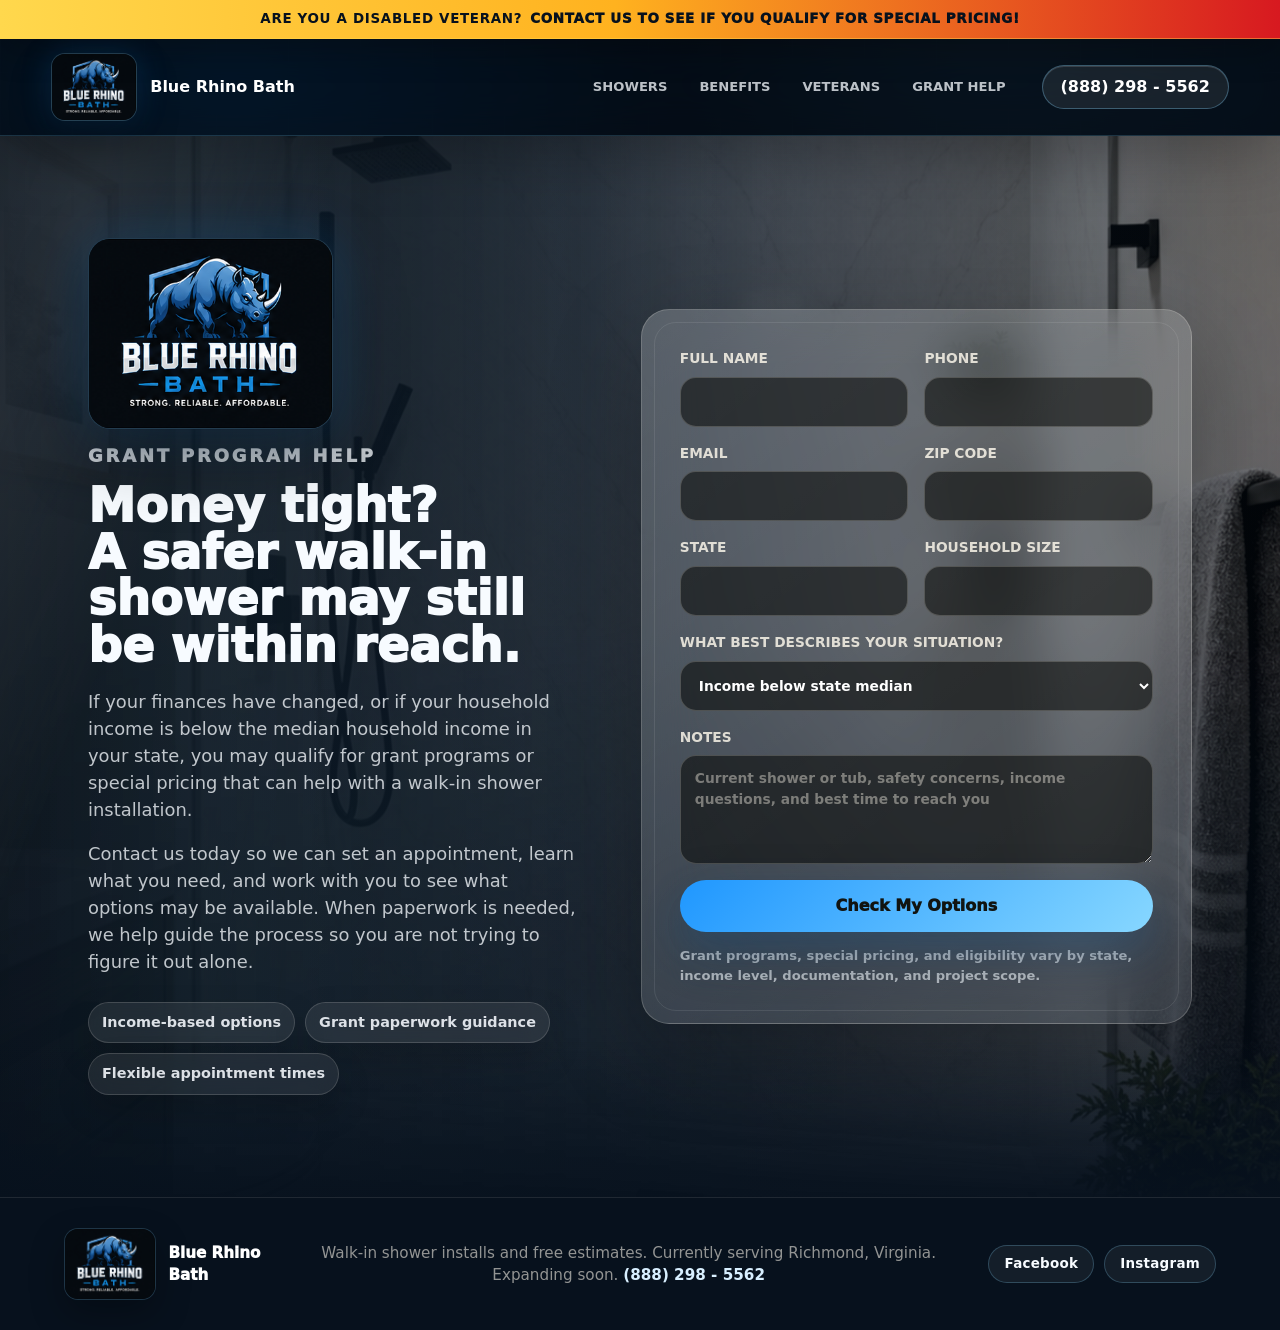
==== assistance.html @ 33ea75f1 "Update lead form email" ====
<!doctype html>
<html lang="en">
  <head>
    <meta charset="utf-8">
    <meta name="viewport" content="width=device-width, initial-scale=1">
    <title>Richmond VA Walk-In Shower Grant Assistance | Blue Rhino Bath</title>
    <meta
      name="description"
      content="Blue Rhino Bath helps Richmond, Virginia homeowners explore grant programs and special pricing for walk-in shower installation when money is tight."
    >
    <link rel="canonical" href="https://bluerhinobath.com/assistance.html">
    <meta property="og:site_name" content="Blue Rhino Bath">
    <meta property="og:type" content="website">
    <meta property="og:url" content="https://bluerhinobath.com/assistance.html">
    <meta property="og:title" content="Richmond VA Walk-In Shower Grant Assistance | Blue Rhino Bath">
    <meta property="og:description" content="Richmond homeowners can explore grant programs and special pricing for walk-in shower installation.">
    <meta property="og:image" content="https://bluerhinobath.com/assets/social-share.png">
    <meta property="og:image:width" content="1200">
    <meta property="og:image:height" content="630">
    <meta name="twitter:card" content="summary_large_image">
    <meta name="twitter:title" content="Richmond VA Walk-In Shower Grant Assistance | Blue Rhino Bath">
    <meta name="twitter:description" content="Richmond homeowners can explore grant programs and special pricing for walk-in shower installation.">
    <meta name="twitter:image" content="https://bluerhinobath.com/assets/social-share.png">
    <link rel="image_src" href="https://bluerhinobath.com/assets/social-share.png">
    <link rel="icon" href="assets/blue-rhino-icon-transparent.png" type="image/png">
    <link rel="stylesheet" href="styles.css?v=20260709-2">
  </head>
  <body>
    <div class="top-ticker" aria-label="Veteran special pricing notice">
      <a href="veterans.html">
        <strong>Are you a disabled veteran?</strong> <span>Contact us to see if you qualify for special pricing!</span>
      </a>
    </div>

    <header class="site-header">
      <a class="brand" href="index.html" aria-label="Blue Rhino Bath home">
        <img class="brand-logo" src="assets/blue-rhino-logo-dark.png" alt="">
        <span>Blue Rhino Bath</span>
      </a>
      <nav class="main-nav" aria-label="Primary navigation">
        <a href="index.html#work">Showers</a>
        <a href="index.html#benefits">Benefits</a>
        <a href="veterans.html">Veterans</a>
        <a href="assistance.html">Grant Help</a>
      </nav>
      <a class="header-phone" href="tel:+18882985562">(888) 298 - 5562</a>
    </header>

    <main id="top">
      <section class="landing-hero">
        <img
          class="hero-image"
          src="assets/gallery-low-threshold.png"
          alt="Walk-in shower with low threshold and grab bar"
        >
        <div class="hero-overlay"></div>
        <div class="hero-sheen" aria-hidden="true"></div>

        <div class="landing-copy reveal">
          <img class="hero-logo" src="assets/blue-rhino-logo-dark.png" alt="Blue Rhino Bath">
          <p class="eyebrow">Grant program help</p>
          <h1>Money tight? A safer walk-in shower may still be within reach.</h1>
          <p>
            If your finances have changed, or if your household income is below the median household income in your state, you may qualify for grant programs or special pricing that can help with a walk-in shower installation.
          </p>
          <p>
            Contact us today so we can set an appointment, learn what you need, and work with you to see what options may be available. When paperwork is needed, we help guide the process so you are not trying to figure it out alone.
          </p>
          <ul class="check-list">
            <li>Income-based options</li>
            <li>Grant paperwork guidance</li>
            <li>Flexible appointment times</li>
          </ul>
        </div>

        <form class="estimate-form landing-form reveal" action="https://formsubmit.co/robert@bluerhinobath.com" method="POST">
          <input type="hidden" name="_subject" value="Blue Rhino Bath income-based assistance lead">
          <input type="hidden" name="_template" value="table">
          <input type="hidden" name="_captcha" value="false">
          <input type="hidden" name="_next" value="https://bluerhinobath.com/thanks.html">
          <input type="text" name="_honey" tabindex="-1" autocomplete="off" class="honeypot">
          <input type="hidden" name="Lead source" value="Income assistance landing page">

          <label>
            Full name
            <input name="name" autocomplete="name" required>
          </label>
          <label>
            Phone
            <input name="phone" type="tel" autocomplete="tel" required>
          </label>
          <label>
            Email
            <input name="email" type="email" autocomplete="email" required>
          </label>
          <label>
            ZIP code
            <input name="zip" inputmode="numeric" autocomplete="postal-code" required>
          </label>
          <label>
            State
            <input name="state" autocomplete="address-level1">
          </label>
          <label>
            Household size
            <input name="Household size" inputmode="numeric">
          </label>
          <label class="full">
            What best describes your situation?
            <select name="Financial situation">
              <option>Income below state median</option>
              <option>Finances recently changed</option>
              <option>Fixed income</option>
              <option>Not sure what I qualify for</option>
            </select>
          </label>
          <label class="full">
            Notes
            <textarea name="notes" rows="4" placeholder="Current shower or tub, safety concerns, income questions, and best time to reach you"></textarea>
          </label>
          <button class="button primary full" type="submit">Check My Options</button>
          <p class="form-note full">Grant programs, special pricing, and eligibility vary by state, income level, documentation, and project scope.</p>
        </form>
      </section>
    </main>

    <footer class="site-footer">
      <span class="footer-brand">
        <img class="footer-logo" src="assets/blue-rhino-logo-dark.png" alt="">
        Blue Rhino Bath
      </span>
      <span class="footer-details">Walk-in shower installs and free estimates. Currently serving Richmond, Virginia. Expanding soon. <a href="tel:+18882985562">(888) 298 - 5562</a></span>
      <span class="footer-social">
        <a href="https://www.facebook.com/bluerhinobath" target="_blank" rel="noopener">Facebook</a>
        <a href="https://www.instagram.com/bluerhinobath/" target="_blank" rel="noopener">Instagram</a>
      </span>
    </footer>

    <script src="script.js"></script>
  </body>
</html>
---- styles.css ----
:root {
  --ink: #0a1a2b;
  --ink-dark: #07111d;
  --muted: #587086;
  --muted-dark: #587086;
  --paper: #f7fbff;
  --obsidian: #07111d;
  --graphite: #10233a;
  --glass: rgba(255, 255, 255, 0.08);
  --glass-strong: rgba(255, 255, 255, 0.14);
  --line: rgba(255, 255, 255, 0.16);
  --line-dark: rgba(18, 19, 17, 0.12);
  --chrome: #d8d1bf;
  --steel: #9fb4c5;
  --acid: #1f97ff;
  --aqua: #87d7ff;
  --shadow: 0 28px 90px rgba(0, 0, 0, 0.28);
  --shadow-hover: 0 36px 110px rgba(0, 0, 0, 0.42);
  --ease: cubic-bezier(0.22, 1, 0.36, 1);
}

* {
  box-sizing: border-box;
}

html {
  scroll-behavior: smooth;
}

body {
  margin: 0;
  background:
    radial-gradient(circle at 18% 6%, rgba(31, 151, 255, 0.26), transparent 29rem),
    radial-gradient(circle at 78% 0%, rgba(135, 215, 255, 0.14), transparent 23rem),
    linear-gradient(135deg, #050b13 0%, #07111d 44%, #10233a 100%);
  color: #f7fbff;
  font-family: Inter, ui-sans-serif, system-ui, -apple-system, BlinkMacSystemFont, "Segoe UI", sans-serif;
  line-height: 1.5;
}

body::before {
  position: fixed;
  inset: 0;
  z-index: -1;
  background-image:
    linear-gradient(rgba(135, 215, 255, 0.055) 1px, transparent 1px),
    linear-gradient(90deg, rgba(135, 215, 255, 0.055) 1px, transparent 1px);
  background-size: 72px 72px;
  content: "";
  mask-image: linear-gradient(180deg, rgba(0, 0, 0, 0.85), transparent 82%);
  pointer-events: none;
}

img {
  display: block;
  max-width: 100%;
}

a {
  color: inherit;
  text-decoration: none;
}

.top-ticker {
  position: relative;
  z-index: 30;
  overflow: hidden;
  border-bottom: 1px solid rgba(255, 216, 77, 0.42);
  background:
    linear-gradient(90deg, #ffd84d 0%, #ffb21f 48%, #d71920 100%);
  color: #07111d;
  font-size: 0.84rem;
  font-weight: 950;
  letter-spacing: 0.05em;
  text-transform: uppercase;
  box-shadow: 0 10px 34px rgba(0, 0, 0, 0.24);
}

.top-ticker a {
  display: flex;
  min-height: 38px;
  align-items: center;
  justify-content: center;
  gap: 8px;
  padding-inline: 24px;
  text-align: center;
}

.top-ticker strong,
.top-ticker span {
  white-space: normal;
}

.top-ticker a > span:not(:first-of-type) {
  display: none;
}

.site-header {
  position: sticky;
  top: 0;
  z-index: 20;
  display: grid;
  grid-template-columns: 1fr auto auto;
  align-items: center;
  gap: 24px;
  min-height: 76px;
  padding: 14px clamp(18px, 4vw, 58px);
  border-bottom: 1px solid rgba(135, 215, 255, 0.18);
  background: rgba(5, 11, 19, 0.74);
  box-shadow: 0 18px 60px rgba(0, 0, 0, 0.26);
  backdrop-filter: blur(22px) saturate(1.35);
  animation: slide-down 780ms var(--ease) both;
}

.brand,
.main-nav,
.header-phone,
.hero-actions,
.proof-band,
.check-list,
.site-footer {
  display: flex;
  align-items: center;
}

.brand {
  gap: 13px;
  color: #fff;
  font-weight: 900;
  letter-spacing: 0;
  transition: transform 260ms var(--ease), color 260ms var(--ease);
}

.brand:hover {
  color: var(--acid);
  transform: translateY(-2px);
}

.brand-logo {
  width: 86px;
  height: 68px;
  object-fit: contain;
  padding: 0;
  border: 1px solid rgba(135, 215, 255, 0.24);
  border-radius: 14px;
  background: #07111d;
  box-shadow: 0 18px 42px rgba(0, 0, 0, 0.3), 0 0 32px rgba(31, 151, 255, 0.18);
  transition: transform 320ms var(--ease), border-color 320ms var(--ease), box-shadow 320ms var(--ease);
}

.brand:hover .brand-logo {
  border-color: rgba(31, 151, 255, 0.74);
  box-shadow: 0 0 38px rgba(31, 151, 255, 0.28), 0 18px 42px rgba(0, 0, 0, 0.3);
  transform: translateY(-1px) scale(1.04);
}

.main-nav {
  gap: 8px;
  color: rgba(247, 251, 255, 0.76);
  font-size: 0.82rem;
  font-weight: 850;
  text-transform: uppercase;
}

.main-nav a {
  position: relative;
  padding: 10px 12px;
  border-radius: 999px;
  transition: color 240ms var(--ease), background 240ms var(--ease);
}

.main-nav a::after {
  position: absolute;
  right: 12px;
  bottom: 6px;
  left: 12px;
  height: 1px;
  background: linear-gradient(90deg, var(--acid), var(--aqua));
  content: "";
  transform: scaleX(0);
  transform-origin: right;
  transition: transform 280ms var(--ease);
}

.main-nav a:hover {
  background: rgba(31, 151, 255, 0.14);
  color: #fff;
}

.main-nav a:hover::after {
  transform: scaleX(1);
  transform-origin: left;
}

.header-phone {
  min-height: 44px;
  justify-content: center;
  padding: 0 18px;
  border: 1px solid rgba(135, 215, 255, 0.32);
  border-radius: 999px;
  background: rgba(255, 255, 255, 0.08);
  color: #fff;
  font-weight: 900;
  box-shadow: inset 0 1px 0 rgba(255, 255, 255, 0.15);
  transition: border-color 260ms var(--ease), box-shadow 260ms var(--ease), transform 260ms var(--ease);
}

.header-phone:hover {
  border-color: rgba(31, 151, 255, 0.78);
  box-shadow: 0 0 40px rgba(31, 151, 255, 0.16), inset 0 1px 0 rgba(255, 255, 255, 0.2);
  transform: translateY(-3px);
}

.hero {
  position: relative;
  min-height: calc(100vh - 76px);
  isolation: isolate;
  overflow: hidden;
}

.hero::before {
  position: absolute;
  inset: auto clamp(18px, 4vw, 58px) 36px auto;
  z-index: 1;
  width: min(22vw, 280px);
  aspect-ratio: 1;
  border: 1px solid rgba(248, 243, 232, 0.18);
  border-radius: 50%;
  background: radial-gradient(circle, rgba(31, 151, 255, 0.12), transparent 62%);
  content: "";
  animation: slow-spin 18s linear infinite;
  pointer-events: none;
}

.hero::after {
  position: absolute;
  right: 0;
  bottom: -1px;
  left: 0;
  z-index: 1;
  height: 210px;
  background: linear-gradient(180deg, transparent, rgba(7, 17, 29, 0.92) 64%, #07111d);
  content: "";
  pointer-events: none;
}

.hero-image,
.hero-overlay {
  position: absolute;
  inset: 0;
  width: 100%;
  height: 100%;
}

.hero-image {
  object-fit: cover;
  object-position: 58% center;
  z-index: -3;
  filter: saturate(0.94) contrast(1.08) brightness(0.84);
  transform: scale(1.08);
  animation: hero-drift 1600ms var(--ease) both;
}

.hero-overlay {
  z-index: -2;
  background:
    linear-gradient(90deg, rgba(5, 11, 19, 0.96) 0%, rgba(7, 17, 29, 0.82) 46%, rgba(7, 17, 29, 0.28) 100%),
    linear-gradient(0deg, rgba(7, 17, 29, 0.72), rgba(7, 17, 29, 0.08) 54%);
}

.hero-sheen {
  position: absolute;
  inset: 0;
  z-index: -1;
  background:
    linear-gradient(112deg, transparent 0%, rgba(255, 255, 255, 0.16) 32%, transparent 44%),
    linear-gradient(90deg, transparent, rgba(135, 215, 255, 0.12), transparent);
  opacity: 0.55;
  transform: translateX(-34%);
  animation: hero-sheen 5.8s ease-in-out 900ms infinite;
  pointer-events: none;
}

.hero-content {
  position: relative;
  z-index: 2;
  display: flex;
  flex-direction: column;
  justify-content: center;
  width: min(820px, 100%);
  min-height: calc(100vh - 76px);
  padding: clamp(48px, 6vw, 82px) clamp(20px, 7vw, 88px);
  color: #fff;
}

.hero-logo {
  width: min(310px, 72vw);
  margin-bottom: 14px;
  padding: 0;
  border: 1px solid rgba(135, 215, 255, 0.22);
  border-radius: 22px;
  background: #07111d;
  box-shadow: 0 26px 70px rgba(0, 0, 0, 0.34), 0 0 56px rgba(31, 151, 255, 0.22);
  animation: rise-in 900ms var(--ease) both;
}

.hero-content::before {
  width: min(100%, 560px);
  height: 1px;
  margin-bottom: 22px;
  background: linear-gradient(90deg, var(--acid), rgba(135, 215, 255, 0.64), transparent);
  content: "";
  animation: line-draw 980ms var(--ease) 160ms both;
}

.hero-kicker,
.hero-title,
.hero-text,
.hero-ctas {
  animation: rise-in 900ms var(--ease) both;
}

.hero-title {
  animation-delay: 90ms;
}

.hero-text {
  animation-delay: 190ms;
}

.hero-ctas {
  animation-delay: 290ms;
}

.eyebrow {
  margin: 0 0 14px;
  color: var(--acid);
  font-size: 0.76rem;
  font-weight: 950;
  letter-spacing: 0.16em;
  text-transform: uppercase;
}

h1,
h2,
h3,
p,
figure,
blockquote {
  margin-top: 0;
}

h1 {
  max-width: 790px;
  margin-bottom: 20px;
  font-size: clamp(2.42rem, 4.6vw, 4.45rem);
  font-weight: 950;
  line-height: 0.88;
  letter-spacing: 0;
  text-wrap: balance;
}

h2 {
  margin-bottom: 20px;
  font-size: clamp(2.4rem, 5.4vw, 5.9rem);
  font-weight: 930;
  line-height: 0.91;
  letter-spacing: 0;
  text-wrap: balance;
}

h3 {
  margin-bottom: 10px;
  font-size: clamp(1.12rem, 1.7vw, 1.45rem);
  line-height: 1.05;
}

.hero-copy {
  max-width: 640px;
  margin-bottom: 22px;
  color: rgba(247, 251, 255, 0.78);
  font-size: clamp(1.08rem, 1.7vw, 1.3rem);
}

.hero-actions {
  flex-wrap: wrap;
  gap: 12px;
}

.button {
  position: relative;
  overflow: hidden;
  display: inline-flex;
  min-height: 52px;
  align-items: center;
  justify-content: center;
  padding: 0 22px;
  border: 0;
  border-radius: 999px;
  cursor: pointer;
  font: inherit;
  font-weight: 950;
  isolation: isolate;
  transition: transform 280ms var(--ease), box-shadow 280ms var(--ease), background 280ms var(--ease), border-color 280ms var(--ease);
}

.button::after {
  position: absolute;
  inset: -50% -24%;
  z-index: -1;
  background: linear-gradient(110deg, transparent 30%, rgba(255, 255, 255, 0.42), transparent 64%);
  content: "";
  transform: translateX(-100%) rotate(8deg);
  transition: transform 650ms var(--ease);
}

.button:hover {
  transform: translateY(-4px);
}

.button:hover::after {
  transform: translateX(96%) rotate(8deg);
}

.button.primary {
  background: linear-gradient(135deg, var(--acid), var(--aqua));
  color: #111411;
  box-shadow: 0 18px 42px rgba(31, 151, 255, 0.18), 0 18px 52px rgba(0, 0, 0, 0.3);
}

.button.primary:hover {
  box-shadow: 0 0 54px rgba(31, 151, 255, 0.3), 0 26px 72px rgba(0, 0, 0, 0.42);
}

.button.secondary {
  border: 1px solid rgba(247, 251, 255, 0.22);
  background: rgba(255, 255, 255, 0.09);
  color: #fff;
  backdrop-filter: blur(18px);
}

.button.secondary:hover {
  border-color: rgba(31, 151, 255, 0.46);
  background: rgba(31, 151, 255, 0.16);
}

.proof-band {
  position: relative;
  display: grid;
  grid-template-columns: repeat(3, minmax(0, 1fr));
  gap: 1px;
  width: min(1180px, calc(100% - 40px));
  margin: -54px auto 0;
  padding: 0;
  border: 1px solid rgba(255, 255, 255, 0.14);
  border-radius: 18px;
  background:
    linear-gradient(135deg, rgba(255, 255, 255, 0.12), rgba(255, 255, 255, 0.02)),
    rgba(7, 17, 29, 0.92);
  color: #fff;
  box-shadow: var(--shadow);
  backdrop-filter: blur(22px) saturate(1.25);
  overflow: hidden;
}

.proof-band::before {
  position: absolute;
  inset: 0;
  background: linear-gradient(90deg, transparent, rgba(255, 255, 255, 0.18), transparent);
  content: "";
  transform: translateX(-100%);
  animation: proof-glint 7.2s ease-in-out 1.6s infinite;
  pointer-events: none;
}

.proof-item {
  position: relative;
  display: grid;
  gap: 6px;
  min-width: 0;
  padding: clamp(22px, 4vw, 34px);
  background: rgba(255, 255, 255, 0.03);
  transition: background 260ms var(--ease), transform 260ms var(--ease);
}

.proof-item:not(:last-child) {
  border-right: 1px solid rgba(255, 255, 255, 0.12);
}

.proof-item:hover {
  background: rgba(31, 151, 255, 0.08);
  transform: translateY(-3px);
}

.proof-value {
  color: var(--acid);
  font-size: clamp(2rem, 4vw, 4.3rem);
  font-weight: 950;
  line-height: 0.9;
}

.proof-label {
  color: rgba(248, 243, 232, 0.74);
  font-size: 0.94rem;
  font-weight: 850;
}

.section {
  position: relative;
  padding: clamp(82px, 11vw, 144px) clamp(20px, 5vw, 72px);
}

.split {
  display: grid;
  grid-template-columns: minmax(280px, 0.72fr) minmax(360px, 1.28fr);
  gap: clamp(34px, 6vw, 96px);
  align-items: start;
}

#benefits {
  background:
    radial-gradient(circle at 90% 20%, rgba(31, 151, 255, 0.13), transparent 26rem),
    linear-gradient(135deg, #07111d, #10233a);
  color: #fff;
}

#benefits > .reveal:first-child {
  position: sticky;
  top: 116px;
}

.benefit-grid {
  display: grid;
  grid-template-columns: repeat(2, minmax(0, 1fr));
  gap: 16px;
}

.benefit-grid article {
  position: relative;
  overflow: hidden;
  min-height: 214px;
  padding: clamp(24px, 3vw, 34px);
  border: 1px solid var(--line);
  border-radius: 20px;
  background:
    linear-gradient(145deg, rgba(255, 255, 255, 0.13), rgba(255, 255, 255, 0.03)),
    rgba(255, 255, 255, 0.045);
  box-shadow: 0 18px 48px rgba(0, 0, 0, 0.18);
  backdrop-filter: blur(22px) saturate(1.18);
  transition: transform 340ms var(--ease), box-shadow 340ms var(--ease), border-color 340ms var(--ease), background 340ms var(--ease);
}

.benefit-grid article::before {
  position: absolute;
  inset: auto 24px 22px auto;
  width: 50px;
  height: 50px;
  border: 1px solid rgba(31, 151, 255, 0.36);
  border-radius: 50%;
  content: "";
  opacity: 0.62;
  transition: transform 340ms var(--ease), opacity 340ms var(--ease);
}

.benefit-grid article::after {
  position: absolute;
  inset: 0;
  background: linear-gradient(130deg, rgba(31, 151, 255, 0.16), transparent 42%);
  content: "";
  opacity: 0;
  transition: opacity 340ms var(--ease);
  pointer-events: none;
}

.benefit-grid article:hover {
  border-color: rgba(31, 151, 255, 0.46);
  background:
    linear-gradient(145deg, rgba(255, 255, 255, 0.17), rgba(255, 255, 255, 0.05)),
    rgba(255, 255, 255, 0.07);
  box-shadow: var(--shadow-hover);
  transform: translateY(-10px) rotateX(2deg);
}

.benefit-grid article:hover::before {
  opacity: 1;
  transform: scale(1.22);
}

.benefit-grid article:hover::after {
  opacity: 1;
}

.benefit-grid article h3,
.benefit-grid article p {
  position: relative;
  z-index: 1;
}

.benefit-grid p,
.quote-panel cite,
.fine-print,
.site-footer {
  color: var(--muted);
}

#benefits .benefit-grid p {
  color: rgba(247, 251, 255, 0.7);
}

#work {
  background:
    linear-gradient(180deg, #07111d, #f7fbff 16%, #f7fbff 100%);
  color: var(--ink-dark);
}

#work .eyebrow {
  color: #1467ac;
}

.section-heading {
  max-width: 980px;
  margin-bottom: clamp(26px, 4vw, 46px);
}

.gallery {
  display: grid;
  grid-template-columns: 1.1fr 0.78fr;
  grid-auto-rows: minmax(260px, auto);
  gap: 18px;
}

.gallery figure {
  position: relative;
  overflow: hidden;
  min-height: 100%;
  border: 1px solid rgba(18, 19, 17, 0.12);
  border-radius: 24px;
  background: rgba(255, 255, 255, 0.72);
  box-shadow: 0 26px 70px rgba(18, 19, 17, 0.14);
  transition: transform 360ms var(--ease), box-shadow 360ms var(--ease), border-color 360ms var(--ease);
}

.gallery figure:first-child {
  grid-row: span 2;
}

.gallery figure::after {
  position: absolute;
  inset: 0;
  border: 1px solid rgba(255, 255, 255, 0.46);
  border-radius: inherit;
  content: "";
  pointer-events: none;
}

.gallery figure:hover {
  border-color: rgba(18, 19, 17, 0.28);
  box-shadow: 0 34px 96px rgba(18, 19, 17, 0.22);
  transform: translateY(-12px);
}

.gallery img {
  width: 100%;
  height: 100%;
  min-height: 340px;
  object-fit: cover;
  transition: transform 760ms var(--ease), filter 760ms var(--ease);
}

.gallery figure:first-child img {
  min-height: 700px;
}

.gallery figure:hover img {
  filter: saturate(1.06) contrast(1.04);
  transform: scale(1.06);
}

figcaption {
  position: absolute;
  right: 18px;
  bottom: 18px;
  left: 18px;
  padding: 18px;
  border: 1px solid rgba(255, 255, 255, 0.34);
  border-radius: 18px;
  background: rgba(9, 10, 9, 0.62);
  color: rgba(248, 243, 232, 0.72);
  box-shadow: 0 18px 48px rgba(0, 0, 0, 0.24);
  backdrop-filter: blur(18px) saturate(1.18);
}

figcaption strong {
  display: block;
  margin-bottom: 4px;
  color: #fff;
  font-size: 1.04rem;
}

.quote-panel {
  display: flex;
  min-height: 100%;
  flex-direction: column;
  justify-content: center;
  padding: clamp(28px, 4vw, 46px);
  background:
    radial-gradient(circle at 16% 18%, rgba(31, 151, 255, 0.18), transparent 18rem),
    linear-gradient(140deg, #10233a, #07111d);
  color: #fff;
}

.quote-panel blockquote {
  margin-bottom: 26px;
  font-size: clamp(1.65rem, 2.8vw, 2.55rem);
  font-weight: 930;
  line-height: 1.02;
}

.quote-panel cite {
  font-style: normal;
  color: rgba(248, 243, 232, 0.64);
}

.estimate-section {
  position: relative;
  overflow: hidden;
  display: grid;
  grid-template-columns: minmax(290px, 0.82fr) minmax(340px, 1.18fr);
  gap: clamp(32px, 6vw, 88px);
  padding: clamp(86px, 11vw, 150px) clamp(20px, 5vw, 72px);
  background:
    radial-gradient(circle at 86% 18%, rgba(135, 215, 255, 0.2), transparent 28rem),
    linear-gradient(135deg, #0e253d, #07111d);
  color: #fff;
}

.landing-hero {
  position: relative;
  display: grid;
  grid-template-columns: minmax(300px, 0.94fr) minmax(340px, 1.06fr);
  gap: clamp(28px, 5vw, 72px);
  min-height: calc(100vh - 114px);
  align-items: center;
  padding: clamp(62px, 8vw, 110px) clamp(20px, 7vw, 88px);
  isolation: isolate;
  overflow: hidden;
}

.landing-hero::after {
  position: absolute;
  right: 0;
  bottom: -1px;
  left: 0;
  z-index: 1;
  height: 160px;
  background: linear-gradient(180deg, transparent, rgba(7, 17, 29, 0.94));
  content: "";
  pointer-events: none;
}

.landing-copy,
.landing-form {
  position: relative;
  z-index: 2;
}

.landing-copy {
  max-width: 740px;
}

.landing-copy .hero-logo {
  width: min(245px, 64vw);
}

.landing-copy h1 {
  font-size: clamp(2.1rem, 3.7vw, 3.45rem);
  line-height: 0.98;
}

.landing-copy p {
  max-width: 680px;
  color: rgba(247, 251, 255, 0.76);
  font-size: clamp(1.02rem, 1.4vw, 1.2rem);
}

.landing-copy p + p {
  margin-top: 14px;
}

.landing-form {
  align-self: center;
}

.estimate-copy p {
  color: rgba(247, 251, 255, 0.72);
}

.estimate-section::before {
  position: absolute;
  top: 0;
  right: clamp(20px, 5vw, 72px);
  left: clamp(20px, 5vw, 72px);
  height: 1px;
  background: linear-gradient(90deg, transparent, rgba(31, 151, 255, 0.52), transparent);
  content: "";
}

.estimate-copy {
  align-self: center;
}

.check-list {
  flex-wrap: wrap;
  gap: 10px;
  padding: 0;
  margin: 26px 0 0;
  list-style: none;
}

.check-list li {
  padding: 9px 13px;
  border: 1px solid rgba(248, 243, 232, 0.16);
  border-radius: 999px;
  background: rgba(255, 255, 255, 0.08);
  color: rgba(247, 251, 255, 0.88);
  font-size: 0.9rem;
  font-weight: 850;
  box-shadow: 0 16px 34px rgba(0, 0, 0, 0.18);
  backdrop-filter: blur(14px);
  transition: transform 260ms var(--ease), border-color 260ms var(--ease), background 260ms var(--ease);
}

.check-list li:hover {
  border-color: rgba(31, 151, 255, 0.44);
  background: rgba(31, 151, 255, 0.1);
  transform: translateY(-4px);
}

.estimate-form {
  position: relative;
  display: grid;
  grid-template-columns: repeat(2, minmax(0, 1fr));
  gap: 16px;
  padding: clamp(24px, 4vw, 38px);
  border: 1px solid rgba(248, 243, 232, 0.2);
  border-radius: 28px;
  background:
    linear-gradient(145deg, rgba(255, 255, 255, 0.16), rgba(255, 255, 255, 0.045)),
    rgba(255, 255, 255, 0.06);
  box-shadow: var(--shadow);
  backdrop-filter: blur(26px) saturate(1.2);
  transition: transform 340ms var(--ease), box-shadow 340ms var(--ease), border-color 340ms var(--ease);
}

.estimate-form::before {
  position: absolute;
  inset: 12px;
  border: 1px solid rgba(255, 255, 255, 0.09);
  border-radius: 22px;
  content: "";
  pointer-events: none;
}

.estimate-form:hover {
  border-color: rgba(31, 151, 255, 0.34);
  box-shadow: 0 0 58px rgba(31, 151, 255, 0.12), var(--shadow-hover);
  transform: translateY(-6px);
}

label {
  display: grid;
  gap: 8px;
  color: rgba(248, 243, 232, 0.86);
  font-size: 0.86rem;
  font-weight: 850;
  text-transform: uppercase;
}

.honeypot {
  position: absolute;
  left: -100vw;
  width: 1px;
  height: 1px;
  opacity: 0;
  pointer-events: none;
}

input,
select,
textarea {
  width: 100%;
  min-height: 50px;
  border: 1px solid rgba(248, 243, 232, 0.2);
  border-radius: 16px;
  padding: 12px 14px;
  background: rgba(8, 9, 8, 0.56);
  color: #fff;
  font: inherit;
  transition: border-color 220ms var(--ease), box-shadow 220ms var(--ease), transform 220ms var(--ease), background 220ms var(--ease);
}

textarea {
  resize: vertical;
}

input::placeholder,
textarea::placeholder {
  color: rgba(248, 243, 232, 0.42);
}

input:focus,
select:focus,
textarea:focus {
  outline: 3px solid rgba(31, 151, 255, 0.2);
  border-color: rgba(31, 151, 255, 0.7);
  background: rgba(8, 9, 8, 0.72);
  box-shadow: 0 0 36px rgba(31, 151, 255, 0.12);
  transform: translateY(-1px);
}

.full {
  grid-column: 1 / -1;
}

.form-status {
  grid-column: 1 / -1;
  min-height: 24px;
  margin: 0;
  color: var(--acid);
  font-weight: 850;
  transition: opacity 220ms var(--ease), transform 220ms var(--ease);
}

.form-status:not(:empty) {
  animation: status-pop 420ms var(--ease) both;
}

.form-note {
  margin: -2px 0 0;
  color: rgba(247, 251, 255, 0.62);
  font-size: 0.82rem;
  font-weight: 700;
  text-transform: none;
}

.thanks-section {
  display: flex;
  min-height: calc(100vh - 76px);
  flex-direction: column;
  justify-content: center;
  padding: clamp(72px, 10vw, 130px) clamp(20px, 7vw, 88px);
  background:
    radial-gradient(circle at 22% 18%, rgba(31, 151, 255, 0.2), transparent 28rem),
    linear-gradient(135deg, #07111d, #10233a);
  color: #fff;
}

.thanks-section p {
  max-width: 620px;
  color: rgba(247, 251, 255, 0.76);
  font-size: 1.15rem;
}

.fine-print {
  padding: 24px clamp(20px, 5vw, 72px);
  border-top: 1px solid rgba(248, 243, 232, 0.12);
  background: #07111d;
  color: rgba(248, 243, 232, 0.58);
  font-size: 0.86rem;
}

.fine-print p {
  max-width: 980px;
  margin-bottom: 0;
}

.site-footer {
  justify-content: space-between;
  gap: 18px;
  padding: 30px clamp(20px, 5vw, 72px);
  border-top: 1px solid rgba(248, 243, 232, 0.1);
  background: #07111d;
  color: rgba(248, 243, 232, 0.58);
  font-size: 0.95rem;
}

.site-footer span:first-child {
  color: #fff;
  font-weight: 950;
}

.footer-details {
  max-width: 720px;
  text-align: center;
}

.footer-details a {
  color: #d8efff;
  font-weight: 900;
  transition: color 220ms var(--ease);
}

.footer-details a:hover {
  color: var(--aqua);
}

.footer-brand {
  display: inline-flex;
  align-items: center;
  gap: 12px;
}

.footer-social {
  display: inline-flex;
  align-items: center;
  gap: 10px;
}

.footer-social a {
  display: inline-flex;
  min-height: 38px;
  align-items: center;
  justify-content: center;
  padding: 0 15px;
  border: 1px solid rgba(135, 215, 255, 0.24);
  border-radius: 999px;
  background: rgba(255, 255, 255, 0.055);
  color: #f7fbff;
  font-size: 0.84rem;
  font-weight: 900;
  letter-spacing: 0.02em;
  transition: transform 240ms var(--ease), border-color 240ms var(--ease), background 240ms var(--ease), color 240ms var(--ease);
}

.footer-social a:hover {
  border-color: rgba(135, 215, 255, 0.62);
  background: rgba(31, 151, 255, 0.16);
  color: var(--aqua);
  transform: translateY(-2px);
}

.footer-logo {
  width: 118px;
  height: 72px;
  object-fit: contain;
  padding: 0;
  border: 1px solid rgba(135, 215, 255, 0.18);
  border-radius: 14px;
  background: #07111d;
  box-shadow: 0 14px 34px rgba(0, 0, 0, 0.28);
}

.reveal {
  opacity: 0;
  transform: translateY(34px) scale(0.985);
  transition: opacity 820ms var(--ease), transform 820ms var(--ease);
  transition-delay: var(--reveal-delay, 0ms);
}

.reveal.is-visible {
  opacity: 1;
  transform: translateY(0) scale(1);
}

@keyframes slide-down {
  from {
    opacity: 0;
    transform: translateY(-18px);
  }

  to {
    opacity: 1;
    transform: translateY(0);
  }
}

@keyframes rise-in {
  from {
    opacity: 0;
    transform: translateY(32px);
  }

  to {
    opacity: 1;
    transform: translateY(0);
  }
}

@keyframes hero-drift {
  from {
    filter: saturate(0.72) contrast(1.08) brightness(0.92);
    transform: scale(1.14);
  }

  to {
    filter: saturate(0.94) contrast(1.08) brightness(0.84);
    transform: scale(1.08);
  }
}

@keyframes hero-sheen {
  0%,
  42% {
    opacity: 0;
    transform: translateX(-42%);
  }

  58% {
    opacity: 0.6;
  }

  100% {
    opacity: 0;
    transform: translateX(52%);
  }
}

@keyframes line-draw {
  from {
    opacity: 0;
    transform: scaleX(0);
    transform-origin: left;
  }

  to {
    opacity: 1;
    transform: scaleX(1);
    transform-origin: left;
  }
}

@keyframes proof-glint {
  0%,
  34% {
    transform: translateX(-100%);
  }

  58%,
  100% {
    transform: translateX(100%);
  }
}

@keyframes slow-spin {
  to {
    transform: rotate(360deg);
  }
}

@keyframes status-pop {
  from {
    opacity: 0;
    transform: translateY(8px);
  }

  to {
    opacity: 1;
    transform: translateY(0);
  }
}

@media (max-width: 980px) {
  .site-header {
    grid-template-columns: 1fr auto;
  }

  .main-nav {
    display: none;
  }

  .split,
  .landing-hero,
  .estimate-section {
    grid-template-columns: 1fr;
  }

  #benefits > .reveal:first-child {
    position: static;
  }

  .gallery {
    grid-template-columns: 1fr;
  }

  .gallery figure:first-child {
    grid-row: auto;
  }

  .gallery figure:first-child img,
  .gallery img {
    min-height: 420px;
  }

  .site-footer {
    flex-wrap: wrap;
    justify-content: center;
    text-align: center;
  }

  .footer-brand {
    justify-content: center;
    width: 100%;
  }
}

@media (max-width: 680px) {
  .site-header {
    min-height: 68px;
    padding: 12px 16px;
  }

  .brand span:last-child {
    max-width: 132px;
    line-height: 1.08;
  }

  .header-phone {
    min-height: 40px;
    padding: 0 10px;
    font-size: 0.84rem;
  }

  .hero {
    min-height: 740px;
  }

  .hero::before {
    width: 150px;
    right: -48px;
    bottom: 82px;
  }

  .hero-content {
    min-height: 740px;
    padding-top: 64px;
    padding-bottom: 86px;
  }

  .hero-actions,
  .hero-actions .button {
    width: 100%;
  }

  .top-ticker {
    font-size: 0.74rem;
  }

  .top-ticker a {
    min-height: 34px;
    flex-wrap: wrap;
    gap: 4px 8px;
    padding: 8px 14px;
  }

  .landing-hero {
    padding-top: 54px;
  }

  .proof-band {
    grid-template-columns: 1fr;
    margin-top: -34px;
  }

  .proof-item:not(:last-child) {
    border-right: 0;
    border-bottom: 1px solid rgba(255, 255, 255, 0.12);
  }

  .benefit-grid,
  .estimate-form {
    grid-template-columns: 1fr;
  }

  .gallery figure:first-child img,
  .gallery img {
    min-height: 340px;
  }

  figcaption {
    right: 12px;
    bottom: 12px;
    left: 12px;
  }

  .footer-details,
  .footer-social {
    width: 100%;
    justify-content: center;
  }
}

@media (prefers-reduced-motion: reduce) {
  *,
  *::before,
  *::after {
    animation-duration: 1ms !important;
    animation-iteration-count: 1 !important;
    scroll-behavior: auto !important;
    transition-duration: 1ms !important;
  }

  .reveal {
    opacity: 1;
    transform: none;
  }
}
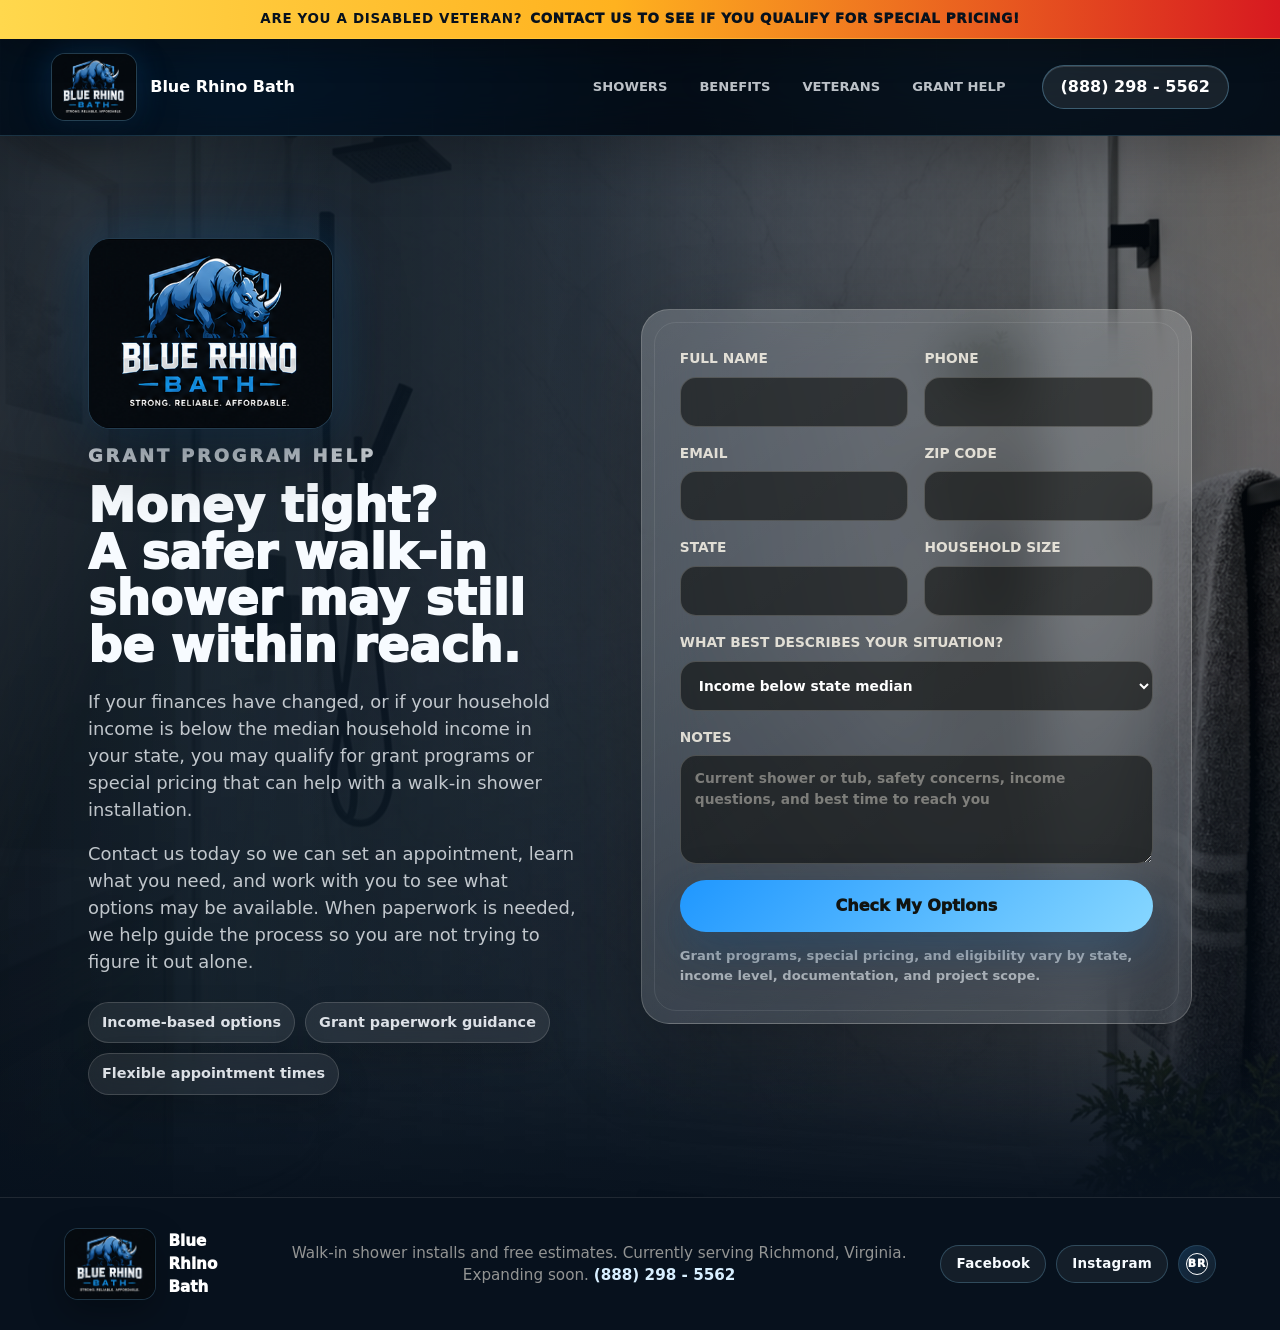
==== commit 8184176b: "Add sales rep portal footer link" ====
--- a/assistance.html
+++ b/assistance.html
@@ -133,6 +133,9 @@
       <span class="footer-social">
         <a href="https://www.facebook.com/bluerhinobath" target="_blank" rel="noopener">Facebook</a>
         <a href="https://www.instagram.com/bluerhinobath/" target="_blank" rel="noopener">Instagram</a>
+        <a class="rep-portal-link" href="https://crm.bluerhinobath.com" aria-label="Sales rep portal">
+          <span aria-hidden="true">BR</span>
+        </a>
       </span>
     </footer>
 
--- a/styles.css
+++ b/styles.css
@@ -1039,6 +1039,34 @@
   transform: translateY(-2px);
 }
 
+.footer-social .rep-portal-link {
+  width: 38px;
+  min-width: 38px;
+  padding: 0;
+  border-color: rgba(135, 215, 255, 0.16);
+  background:
+    linear-gradient(135deg, rgba(31, 151, 255, 0.16), rgba(135, 215, 255, 0.04)),
+    rgba(255, 255, 255, 0.035);
+  color: rgba(247, 251, 255, 0.62);
+  font-size: 0.68rem;
+  letter-spacing: 0.08em;
+}
+
+.footer-social .rep-portal-link:hover {
+  border-color: rgba(135, 215, 255, 0.74);
+  background: rgba(31, 151, 255, 0.2);
+  color: #fff;
+}
+
+.rep-portal-link span {
+  display: inline-grid;
+  width: 22px;
+  height: 22px;
+  place-items: center;
+  border: 1px solid currentColor;
+  border-radius: 50%;
+}
+
 .footer-logo {
   width: 118px;
   height: 72px;
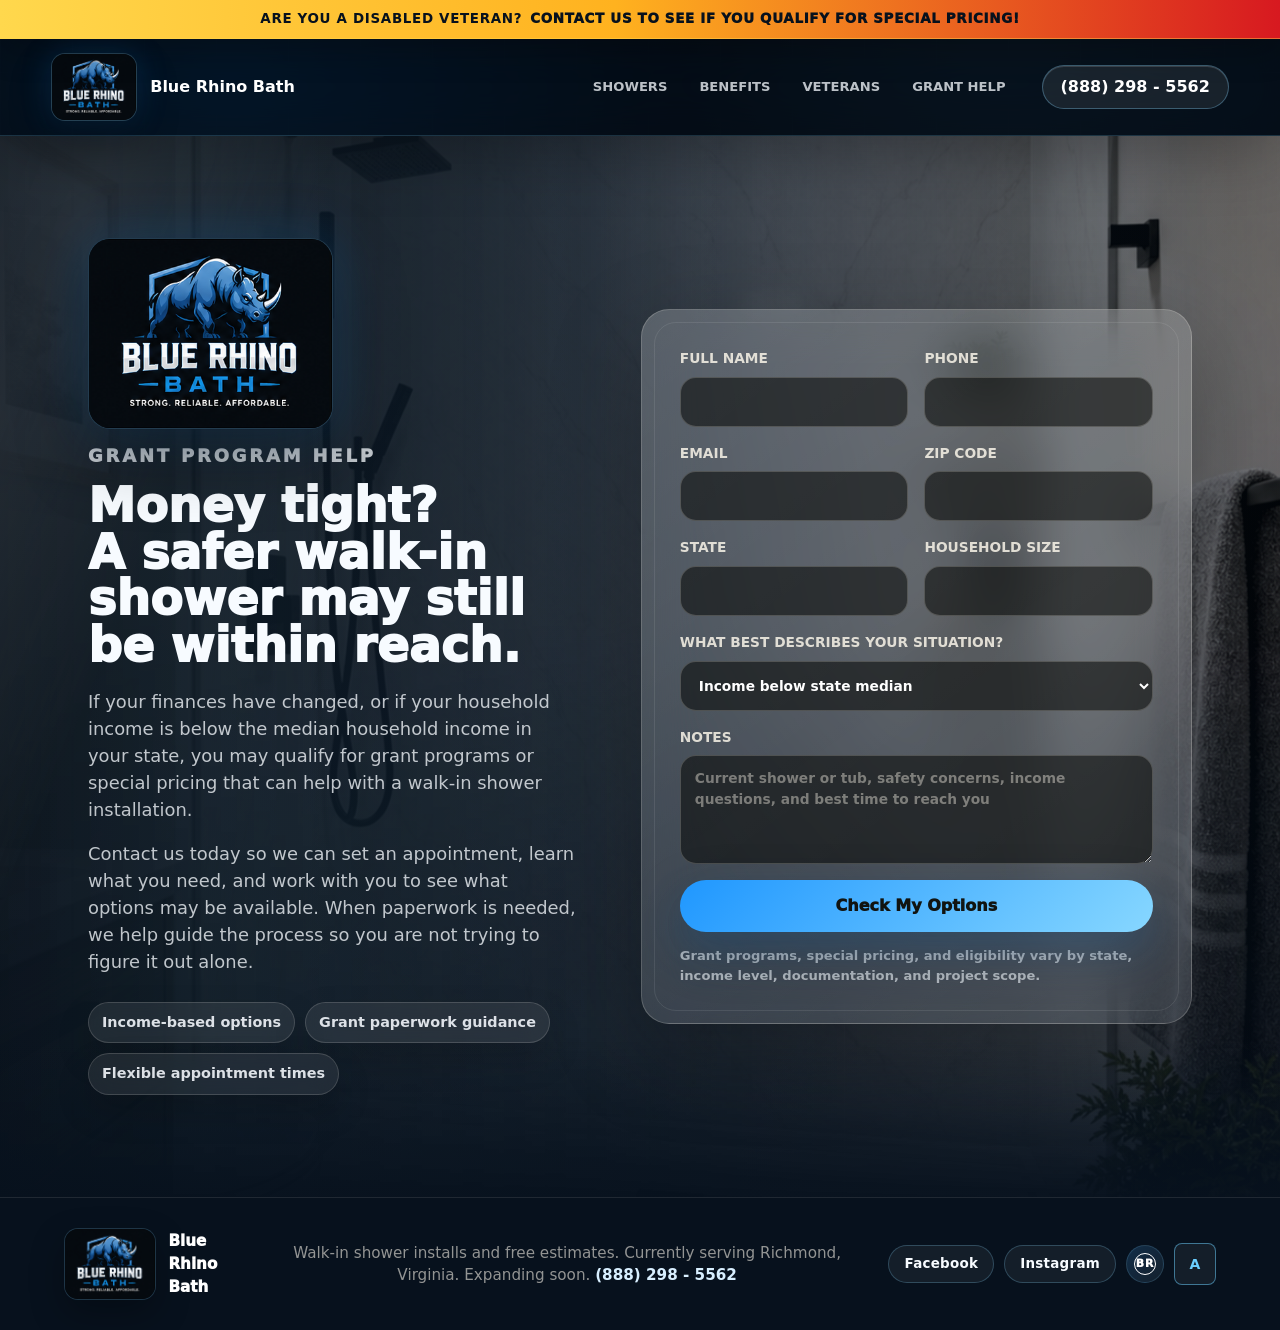
==== commit 41530c02: "Add separate Blue Rhino admin portal entry" ====
--- a/assistance.html
+++ b/assistance.html
@@ -136,6 +136,7 @@
         <a class="rep-portal-link" href="https://crm.bluerhinobath.com" aria-label="Sales rep portal">
           <span aria-hidden="true">BR</span>
         </a>
+        <a class="admin-portal-link" href="https://crm.bluerhinobath.com/?view=admin" aria-label="Admin dashboard" title="Admin dashboard">A</a>
       </span>
     </footer>
 
--- a/styles.css
+++ b/styles.css
@@ -1058,6 +1058,24 @@
   color: #fff;
 }
 
+.footer-social .admin-portal-link {
+  display: inline-grid;
+  width: 42px;
+  height: 42px;
+  padding: 0;
+  place-items: center;
+  border-color: rgba(106, 207, 255, 0.5);
+  border-radius: 8px;
+  color: #6acfff;
+  font-size: 14px;
+  font-weight: 900;
+}
+
+.footer-social .admin-portal-link:hover {
+  border-color: #fff;
+  color: #fff;
+}
+
 .rep-portal-link span {
   display: inline-grid;
   width: 22px;
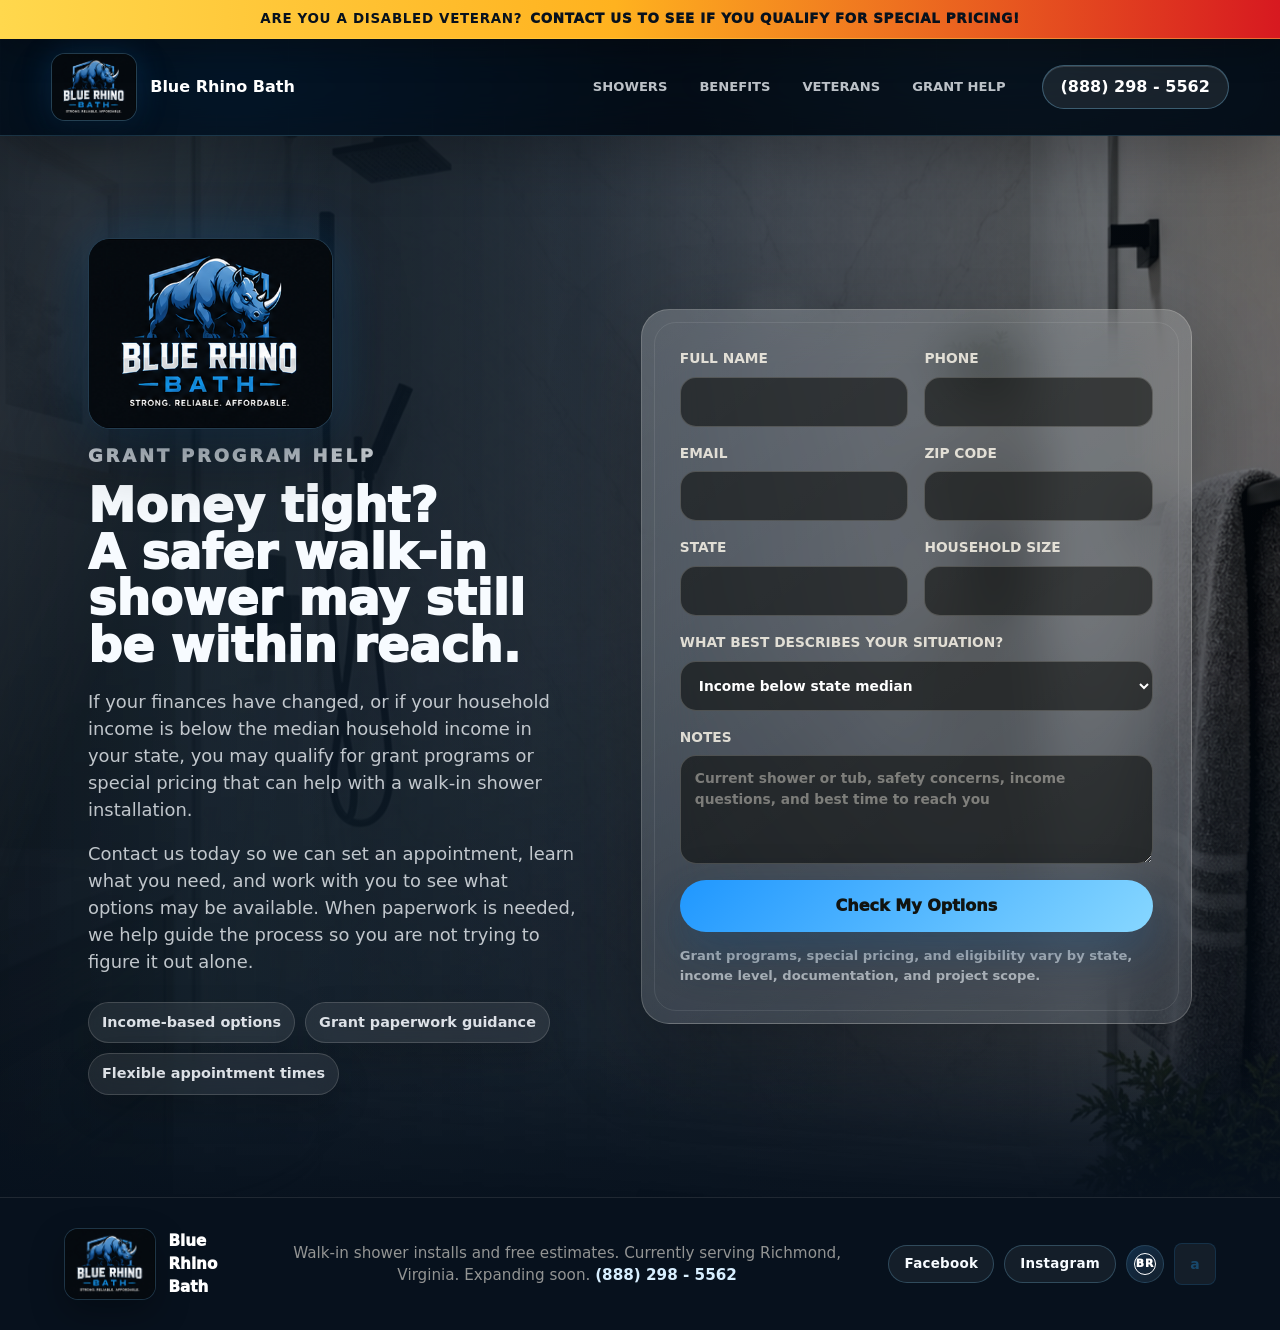
==== commit 3ca17980: "Refine admin portal footer link" ====
--- a/assistance.html
+++ b/assistance.html
@@ -136,7 +136,7 @@
         <a class="rep-portal-link" href="https://crm.bluerhinobath.com" aria-label="Sales rep portal">
           <span aria-hidden="true">BR</span>
         </a>
-        <a class="admin-portal-link" href="https://crm.bluerhinobath.com/?view=admin" aria-label="Admin dashboard" title="Admin dashboard">A</a>
+        <a class="admin-portal-link" href="https://crm.bluerhinobath.com/?view=admin" aria-label="Admin dashboard" title="Admin dashboard">a</a>
       </span>
     </footer>
 
--- a/styles.css
+++ b/styles.css
@@ -1064,9 +1064,9 @@
   height: 42px;
   padding: 0;
   place-items: center;
-  border-color: rgba(106, 207, 255, 0.5);
+  border-color: rgba(24, 72, 108, 0.48);
   border-radius: 8px;
-  color: #6acfff;
+  color: #18486c;
   font-size: 14px;
   font-weight: 900;
 }
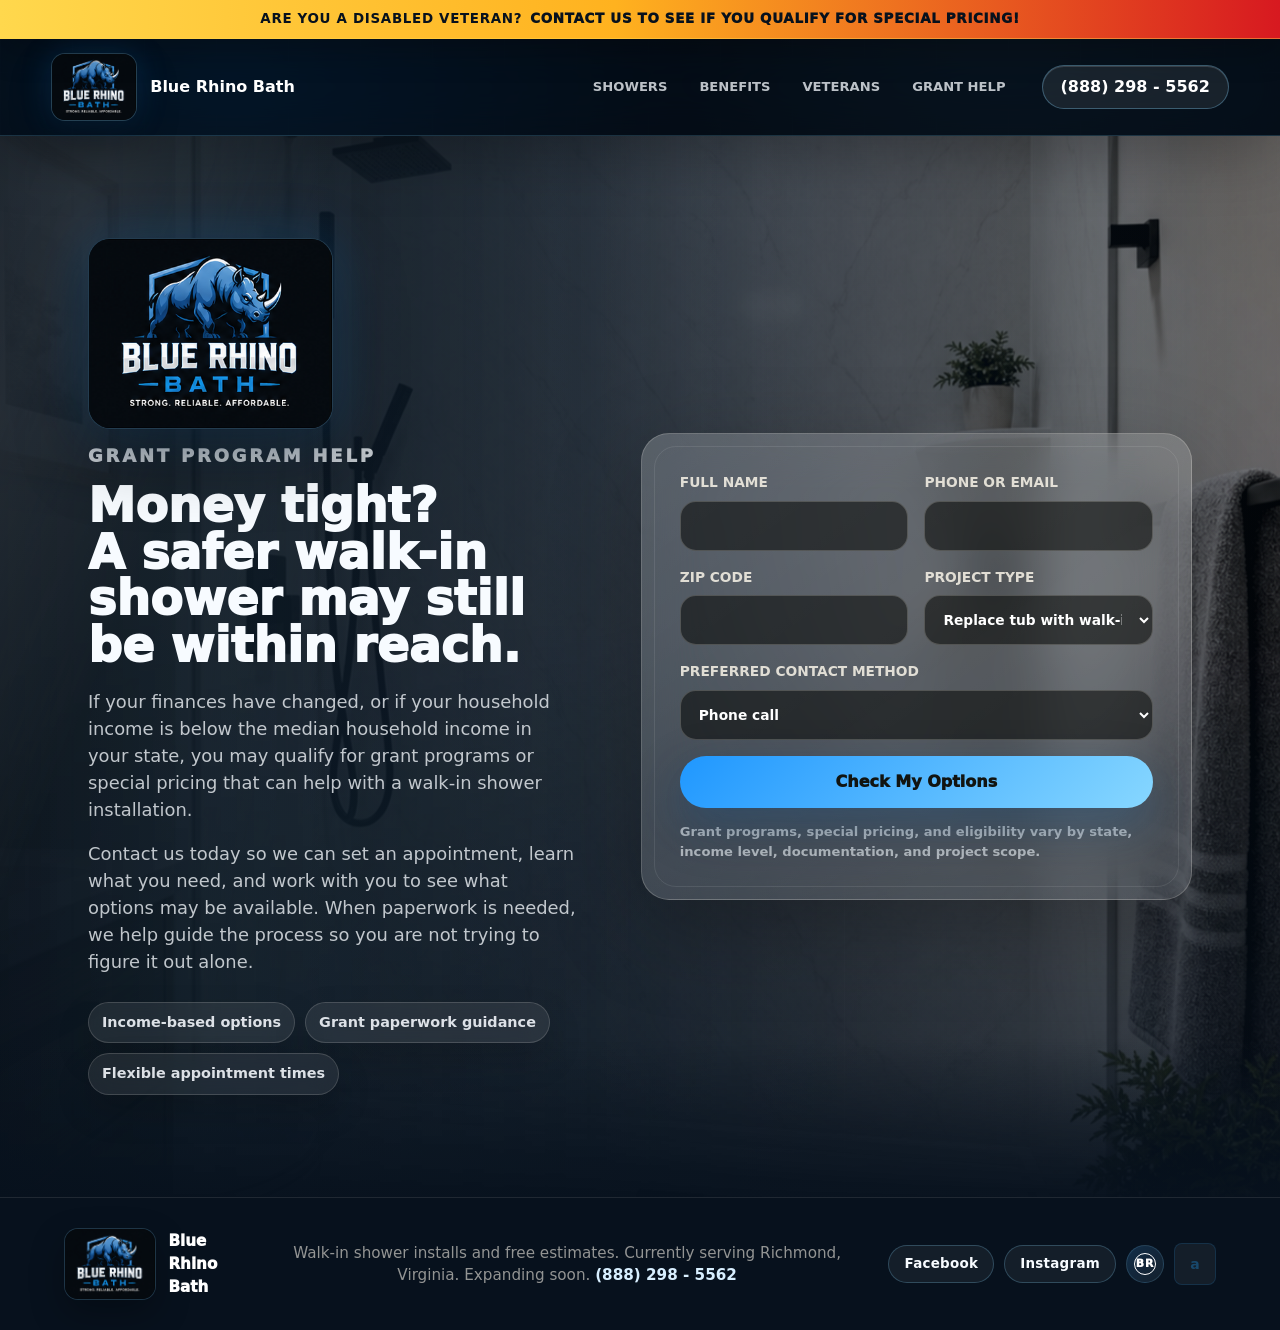
==== commit d85aa435: "Add Richmond service pages and shorter estimate flow" ====
--- a/assistance.html
+++ b/assistance.html
@@ -23,7 +23,7 @@
     <meta name="twitter:image" content="https://bluerhinobath.com/assets/social-share.png">
     <link rel="image_src" href="https://bluerhinobath.com/assets/social-share.png">
     <link rel="icon" href="assets/blue-rhino-icon-transparent.png" type="image/png">
-    <link rel="stylesheet" href="styles.css?v=20260709-2">
+    <link rel="stylesheet" href="styles.css?v=20261001-1">
   </head>
   <body>
     <div class="top-ticker" aria-label="Veteran special pricing notice">
@@ -86,37 +86,25 @@
             <input name="name" autocomplete="name" required>
           </label>
           <label>
-            Phone
-            <input name="phone" type="tel" autocomplete="tel" required>
-          </label>
-          <label>
-            Email
-            <input name="email" type="email" autocomplete="email" required>
+            Phone or email
+            <input name="contact" required>
           </label>
           <label>
             ZIP code
             <input name="zip" inputmode="numeric" autocomplete="postal-code" required>
           </label>
           <label>
-            State
-            <input name="state" autocomplete="address-level1">
-          </label>
-          <label>
-            Household size
-            <input name="Household size" inputmode="numeric">
-          </label>
-          <label class="full">
-            What best describes your situation?
-            <select name="Financial situation">
-              <option>Income below state median</option>
-              <option>Finances recently changed</option>
-              <option>Fixed income</option>
-              <option>Not sure what I qualify for</option>
+            Project type
+            <select name="project">
+              <option>Replace tub with walk-in shower</option>
+              <option>Replace existing shower</option>
+              <option>Accessibility upgrade</option>
+              <option>Not sure yet</option>
             </select>
           </label>
           <label class="full">
-            Notes
-            <textarea name="notes" rows="4" placeholder="Current shower or tub, safety concerns, income questions, and best time to reach you"></textarea>
+            Preferred contact method
+            <select name="preferred_contact"><option>Phone call</option><option>Text message</option><option>Email</option></select>
           </label>
           <button class="button primary full" type="submit">Check My Options</button>
           <p class="form-note full">Grant programs, special pricing, and eligibility vary by state, income level, documentation, and project scope.</p>
--- a/styles.css
+++ b/styles.css
@@ -943,6 +943,183 @@
   text-transform: none;
 }
 
+.hero-service-area {
+  max-width: 680px;
+  margin: 16px 0 0;
+  color: rgba(247, 251, 255, 0.78);
+  font-size: 0.92rem;
+  font-weight: 800;
+}
+
+.mobile-call-cta {
+  display: none;
+}
+
+.services-section {
+  background: #eef5fb;
+  color: var(--ink);
+}
+
+.service-link-grid {
+  display: grid;
+  grid-template-columns: repeat(5, minmax(0, 1fr));
+  gap: 12px;
+}
+
+.service-link {
+  min-height: 170px;
+  padding: 20px;
+  border: 1px solid rgba(10, 26, 43, 0.14);
+  border-radius: 8px;
+  background: #fff;
+  box-shadow: 0 18px 45px rgba(10, 26, 43, 0.08);
+  transition: transform 240ms var(--ease), border-color 240ms var(--ease), box-shadow 240ms var(--ease);
+}
+
+.service-link:hover {
+  border-color: rgba(31, 151, 255, 0.7);
+  box-shadow: 0 22px 58px rgba(10, 26, 43, 0.14);
+  transform: translateY(-4px);
+}
+
+.service-link strong,
+.service-link span {
+  display: block;
+}
+
+.service-link strong {
+  margin-bottom: 14px;
+  font-size: 1.12rem;
+}
+
+.service-link span,
+.project-placeholder p {
+  color: var(--muted);
+}
+
+.project-placeholder {
+  display: grid;
+  min-height: 360px;
+  place-items: center;
+  padding: 30px;
+  border: 1px dashed rgba(135, 215, 255, 0.46);
+  background: rgba(7, 17, 29, 0.72);
+  color: #fff;
+}
+
+.gallery .project-placeholder {
+  background: #10233a;
+  color: #fff;
+}
+
+.gallery .project-placeholder::after {
+  display: none;
+}
+
+.project-placeholder p {
+  max-width: 420px;
+  color: rgba(247, 251, 255, 0.68);
+}
+
+.after-submit {
+  margin-top: 28px;
+  padding-top: 20px;
+  border-top: 1px solid rgba(135, 215, 255, 0.28);
+}
+
+.after-submit h3 {
+  margin: 0 0 10px;
+}
+
+.after-submit ol {
+  padding-left: 22px;
+  margin: 0;
+  color: rgba(247, 251, 255, 0.76);
+}
+
+.after-submit li + li {
+  margin-top: 7px;
+}
+
+.service-hero {
+  display: grid;
+  grid-template-columns: minmax(0, 1.05fr) minmax(360px, 0.95fr);
+  min-height: 660px;
+  background: #07111d;
+}
+
+.service-hero-copy {
+  align-self: center;
+  padding: clamp(64px, 9vw, 130px) clamp(20px, 7vw, 92px);
+}
+
+.service-hero h1 {
+  max-width: 760px;
+  margin: 14px 0 20px;
+  font-size: clamp(2.5rem, 5vw, 5.2rem);
+  line-height: 0.98;
+  letter-spacing: 0;
+}
+
+.service-hero-copy > p:not(.eyebrow):not(.hero-service-area) {
+  max-width: 680px;
+  color: rgba(247, 251, 255, 0.76);
+  font-size: clamp(1.05rem, 1.45vw, 1.25rem);
+}
+
+.service-hero > img {
+  width: 100%;
+  height: 100%;
+  min-height: 660px;
+  object-fit: cover;
+}
+
+.service-answer {
+  padding: clamp(76px, 9vw, 124px) clamp(20px, 7vw, 92px);
+  background: #f4f8fc;
+  color: var(--ink);
+}
+
+.service-answer h2 {
+  max-width: 840px;
+  margin: 8px 0 34px;
+  font-size: clamp(2rem, 3.4vw, 3.6rem);
+  line-height: 1.04;
+}
+
+.answer-grid {
+  display: grid;
+  grid-template-columns: repeat(3, minmax(0, 1fr));
+  gap: 28px;
+  padding-block: 28px;
+  border-top: 1px solid rgba(10, 26, 43, 0.15);
+  border-bottom: 1px solid rgba(10, 26, 43, 0.15);
+}
+
+.answer-grid article + article {
+  padding-left: 28px;
+  border-left: 1px solid rgba(10, 26, 43, 0.15);
+}
+
+.answer-grid h3 {
+  margin-top: 0;
+}
+
+.answer-grid p,
+.proof-note {
+  color: var(--muted);
+}
+
+.proof-note {
+  max-width: 940px;
+  margin-top: 30px;
+  font-size: 1.05rem;
+}
+
+.service-estimate {
+  border-top: 0;
+}
+
 .thanks-section {
   display: flex;
   min-height: calc(100vh - 76px);
@@ -1216,8 +1393,22 @@
 
   .split,
   .landing-hero,
-  .estimate-section {
+  .estimate-section,
+  .service-hero {
     grid-template-columns: 1fr;
+  }
+
+  .service-link-grid {
+    grid-template-columns: repeat(2, minmax(0, 1fr));
+  }
+
+  .service-hero {
+    min-height: 0;
+  }
+
+  .service-hero > img {
+    min-height: 420px;
+    max-height: 560px;
   }
 
   #benefits > .reveal:first-child {
@@ -1285,6 +1476,35 @@
   .hero-actions,
   .hero-actions .button {
     width: 100%;
+  }
+
+  .mobile-call-cta {
+    display: inline-flex;
+  }
+
+  .service-link-grid,
+  .answer-grid {
+    grid-template-columns: 1fr;
+  }
+
+  .service-link {
+    min-height: 0;
+  }
+
+  .service-hero-copy {
+    padding-top: 62px;
+    padding-bottom: 54px;
+  }
+
+  .service-hero > img {
+    min-height: 360px;
+  }
+
+  .answer-grid article + article {
+    padding-top: 22px;
+    padding-left: 0;
+    border-top: 1px solid rgba(10, 26, 43, 0.15);
+    border-left: 0;
   }
 
   .top-ticker {
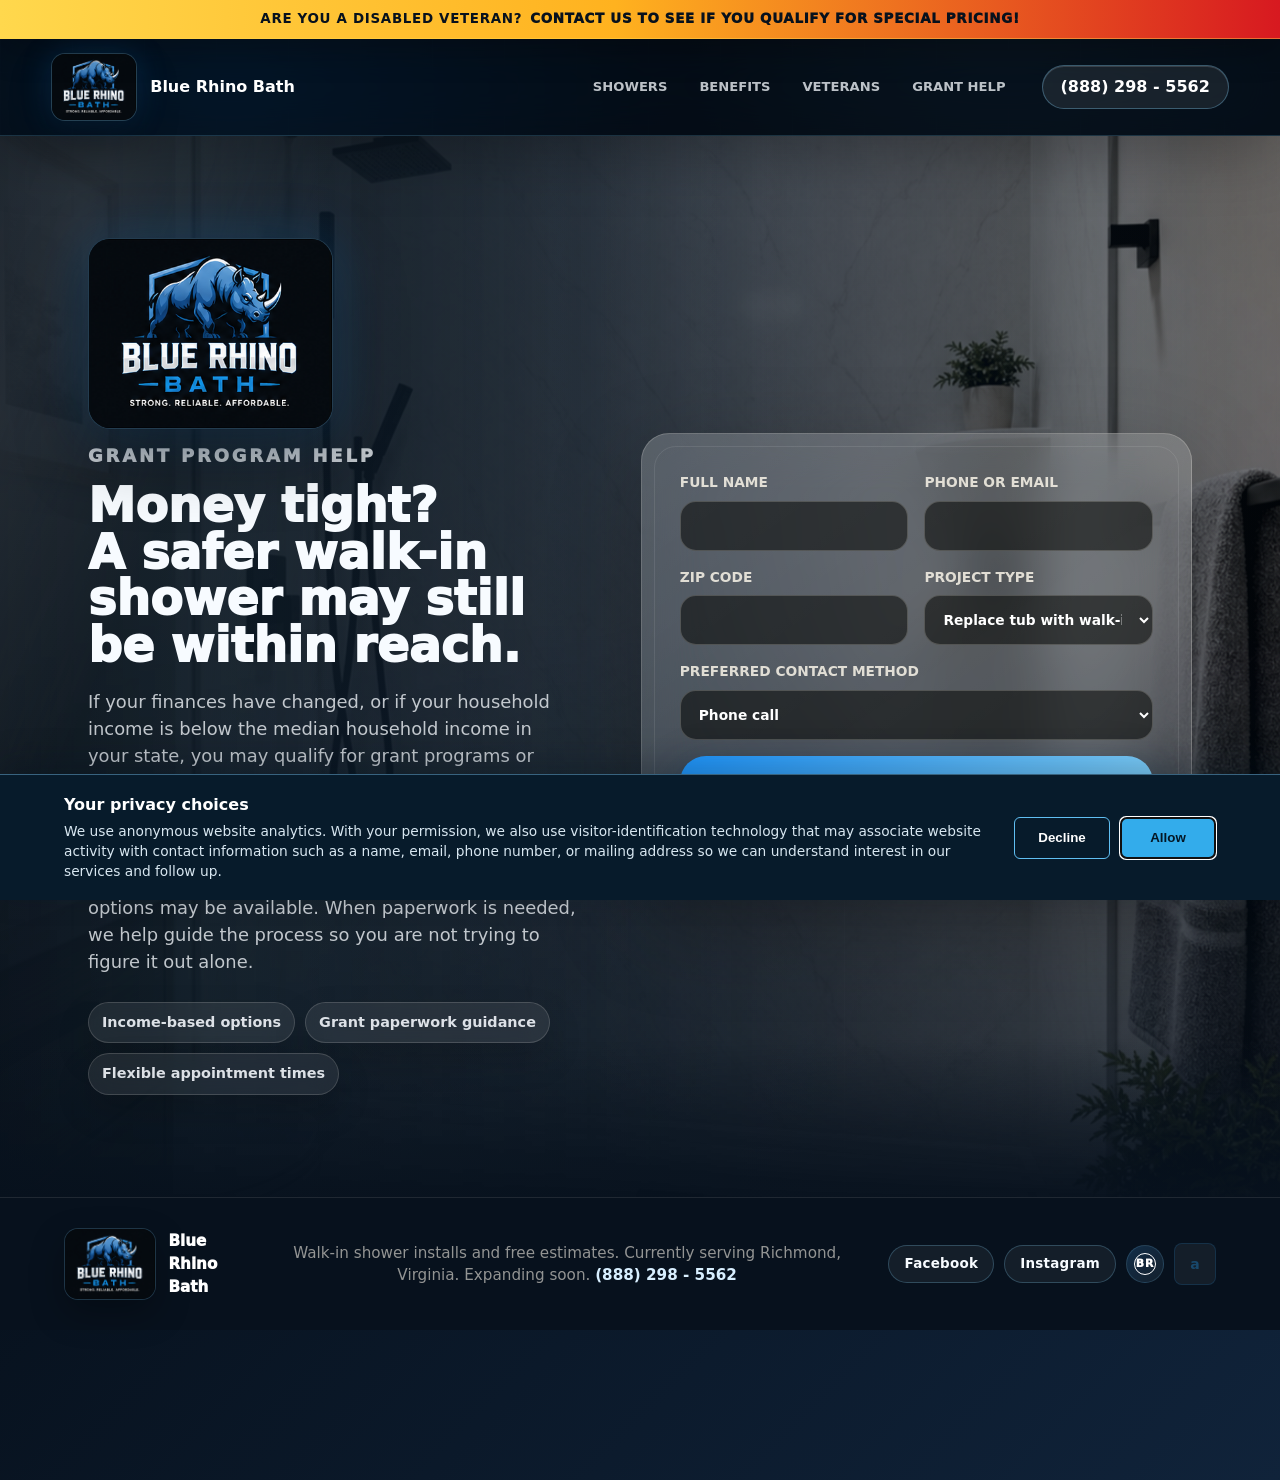
==== commit 1d44c03d: "Add visitor tracking disclosure and consent" ====
--- a/assistance.html
+++ b/assistance.html
@@ -23,7 +23,7 @@
     <meta name="twitter:image" content="https://bluerhinobath.com/assets/social-share.png">
     <link rel="image_src" href="https://bluerhinobath.com/assets/social-share.png">
     <link rel="icon" href="assets/blue-rhino-icon-transparent.png" type="image/png">
-    <link rel="stylesheet" href="styles.css?v=20261001-1">
+    <link rel="stylesheet" href="styles.css?v=20261029-1">
   </head>
   <body>
     <div class="top-ticker" aria-label="Veteran special pricing notice">
@@ -128,6 +128,6 @@
       </span>
     </footer>
 
-    <script src="script.js"></script>
+    <script src="script.js?v=20261029-1"></script>
   </body>
 </html>
--- a/styles.css
+++ b/styles.css
@@ -622,6 +622,100 @@
   margin-bottom: clamp(26px, 4vw, 46px);
 }
 
+.before-after {
+  position: relative;
+  overflow: hidden;
+  width: min(100%, 760px);
+  aspect-ratio: 2 / 3;
+  margin-inline: auto;
+  border: 1px solid rgba(10, 26, 43, 0.2);
+  border-radius: 8px;
+  background: #dfe8ef;
+  box-shadow: 0 30px 80px rgba(7, 17, 29, 0.2);
+  isolation: isolate;
+}
+
+.before-after-image {
+  width: 100%;
+  height: 100%;
+  object-fit: cover;
+}
+
+.before-after-before {
+  position: absolute;
+  inset: 0;
+  width: 100%;
+  clip-path: inset(0 calc(100% - var(--reveal-position)) 0 0);
+}
+
+.before-after-before .before-after-image {
+  width: 100%;
+}
+
+.before-after-label {
+  position: absolute;
+  top: 18px;
+  z-index: 3;
+  padding: 8px 12px;
+  border: 1px solid rgba(255, 255, 255, 0.48);
+  border-radius: 4px;
+  background: rgba(7, 17, 29, 0.74);
+  color: #fff;
+  font-size: 0.78rem;
+  font-weight: 900;
+  text-transform: uppercase;
+}
+
+.before-label { left: 18px; }
+.after-label { right: 18px; }
+
+.before-after-divider {
+  position: absolute;
+  top: 0;
+  bottom: 0;
+  left: var(--reveal-position);
+  z-index: 4;
+  width: 3px;
+  background: #fff;
+  box-shadow: 0 0 18px rgba(7, 17, 29, 0.6);
+  transform: translateX(-50%);
+  pointer-events: none;
+}
+
+.before-after-divider span {
+  position: absolute;
+  top: 50%;
+  left: 50%;
+  display: grid;
+  width: 48px;
+  height: 48px;
+  place-items: center;
+  border: 3px solid #fff;
+  border-radius: 50%;
+  background: #1467ac;
+  color: #fff;
+  font-size: 1.25rem;
+  transform: translate(-50%, -50%);
+}
+
+.before-after-range {
+  position: absolute;
+  inset: 0;
+  z-index: 5;
+  width: 100%;
+  height: 100%;
+  margin: 0;
+  cursor: ew-resize;
+  opacity: 0;
+}
+
+.project-summary {
+  max-width: 760px;
+  margin: 22px auto 48px;
+  color: var(--muted);
+  text-align: center;
+}
+
 .gallery {
   display: grid;
   grid-template-columns: 1.1fr 0.78fr;
@@ -1382,6 +1476,90 @@
   }
 }
 
+.tracking-disclosure-visible {
+  padding-bottom: 150px;
+}
+
+.tracking-disclosure {
+  position: fixed;
+  z-index: 1000;
+  right: 0;
+  bottom: 0;
+  left: 0;
+  display: grid;
+  grid-template-columns: minmax(0, 1fr) auto;
+  gap: 24px;
+  align-items: center;
+  padding: 18px clamp(20px, 5vw, 72px);
+  border-top: 1px solid rgba(124, 198, 242, 0.42);
+  background: #071b2b;
+  color: #fff;
+  box-shadow: 0 -10px 32px rgba(4, 18, 30, 0.28);
+}
+
+.tracking-disclosure-copy {
+  max-width: 980px;
+}
+
+.tracking-disclosure-copy strong {
+  display: block;
+  margin-bottom: 5px;
+  font-size: 1rem;
+}
+
+.tracking-disclosure-copy p {
+  margin: 0;
+  color: #d8e7f1;
+  font-size: 0.86rem;
+  line-height: 1.45;
+}
+
+.tracking-disclosure-actions {
+  display: flex;
+  gap: 10px;
+}
+
+.tracking-disclosure-actions button {
+  min-width: 96px;
+  min-height: 42px;
+  padding: 10px 16px;
+  border: 1px solid #60bff2;
+  border-radius: 6px;
+  font-weight: 800;
+  cursor: pointer;
+}
+
+.tracking-allow {
+  background: #33aceb;
+  color: #041725;
+}
+
+.tracking-decline {
+  background: transparent;
+  color: #fff;
+}
+
+.privacy-choices-button {
+  position: fixed;
+  z-index: 800;
+  bottom: 10px;
+  left: 10px;
+  padding: 6px 9px;
+  border: 1px solid rgba(255, 255, 255, 0.32);
+  border-radius: 5px;
+  background: rgba(7, 27, 43, 0.88);
+  color: #d8e7f1;
+  font: inherit;
+  font-size: 0.68rem;
+  cursor: pointer;
+}
+
+.privacy-choices-button:hover,
+.privacy-choices-button:focus-visible {
+  background: #0b3450;
+  color: #fff;
+}
+
 @media (max-width: 980px) {
   .site-header {
     grid-template-columns: 1fr auto;
@@ -1441,6 +1619,25 @@
 }
 
 @media (max-width: 680px) {
+  .tracking-disclosure-visible {
+    padding-bottom: 250px;
+  }
+
+  .tracking-disclosure {
+    grid-template-columns: 1fr;
+    gap: 14px;
+    padding: 16px 18px;
+  }
+
+  .tracking-disclosure-actions {
+    display: grid;
+    grid-template-columns: 1fr 1fr;
+  }
+
+  .tracking-disclosure-actions button {
+    width: 100%;
+  }
+
   .site-header {
     min-height: 68px;
     padding: 12px 16px;
@@ -1540,6 +1737,10 @@
   .gallery figure:first-child img,
   .gallery img {
     min-height: 340px;
+  }
+
+  .before-after {
+    width: 100%;
   }
 
   figcaption {
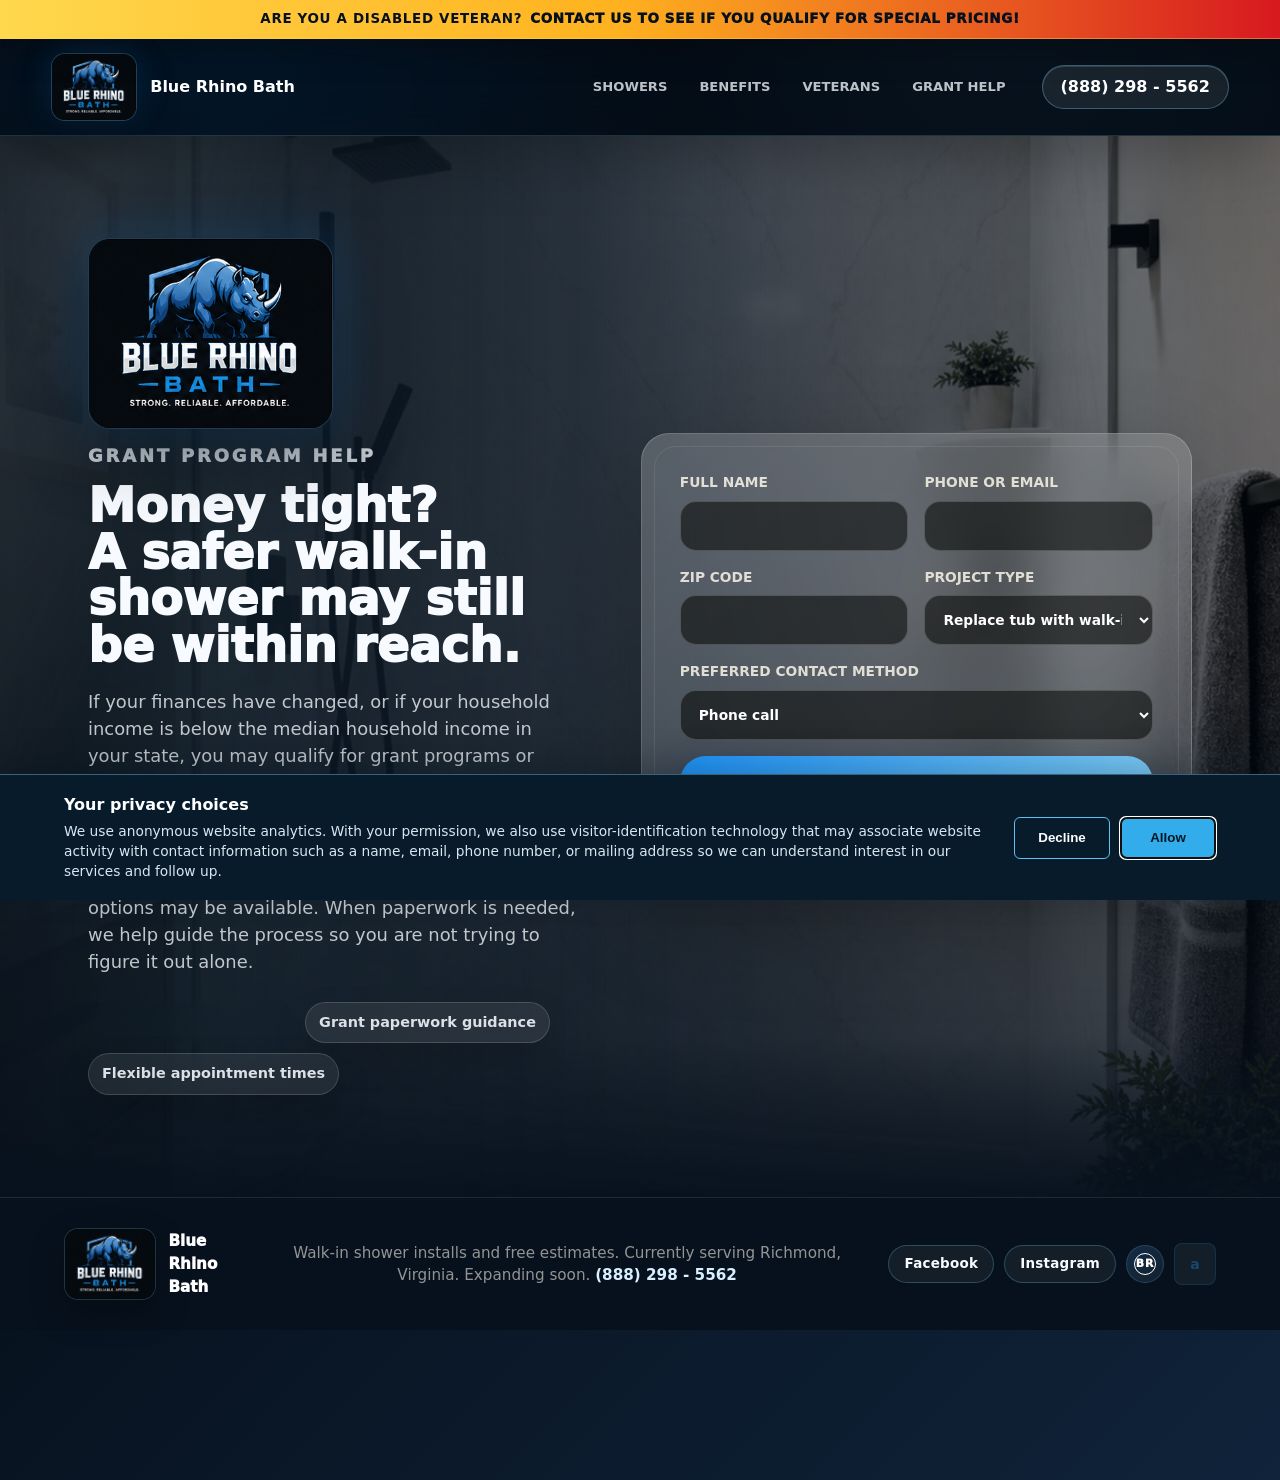
==== commit 07123992: "Route footer sales access to sales workspace" ====
--- a/assistance.html
+++ b/assistance.html
@@ -121,7 +121,7 @@
       <span class="footer-social">
         <a href="https://www.facebook.com/bluerhinobath" target="_blank" rel="noopener">Facebook</a>
         <a href="https://www.instagram.com/bluerhinobath/" target="_blank" rel="noopener">Instagram</a>
-        <a class="rep-portal-link" href="https://crm.bluerhinobath.com" aria-label="Sales rep portal">
+        <a class="rep-portal-link" href="https://crm.bluerhinobath.com/?view=sales" aria-label="Sales portal">
           <span aria-hidden="true">BR</span>
         </a>
         <a class="admin-portal-link" href="https://crm.bluerhinobath.com/?view=admin" aria-label="Admin dashboard" title="Admin dashboard">a</a>
